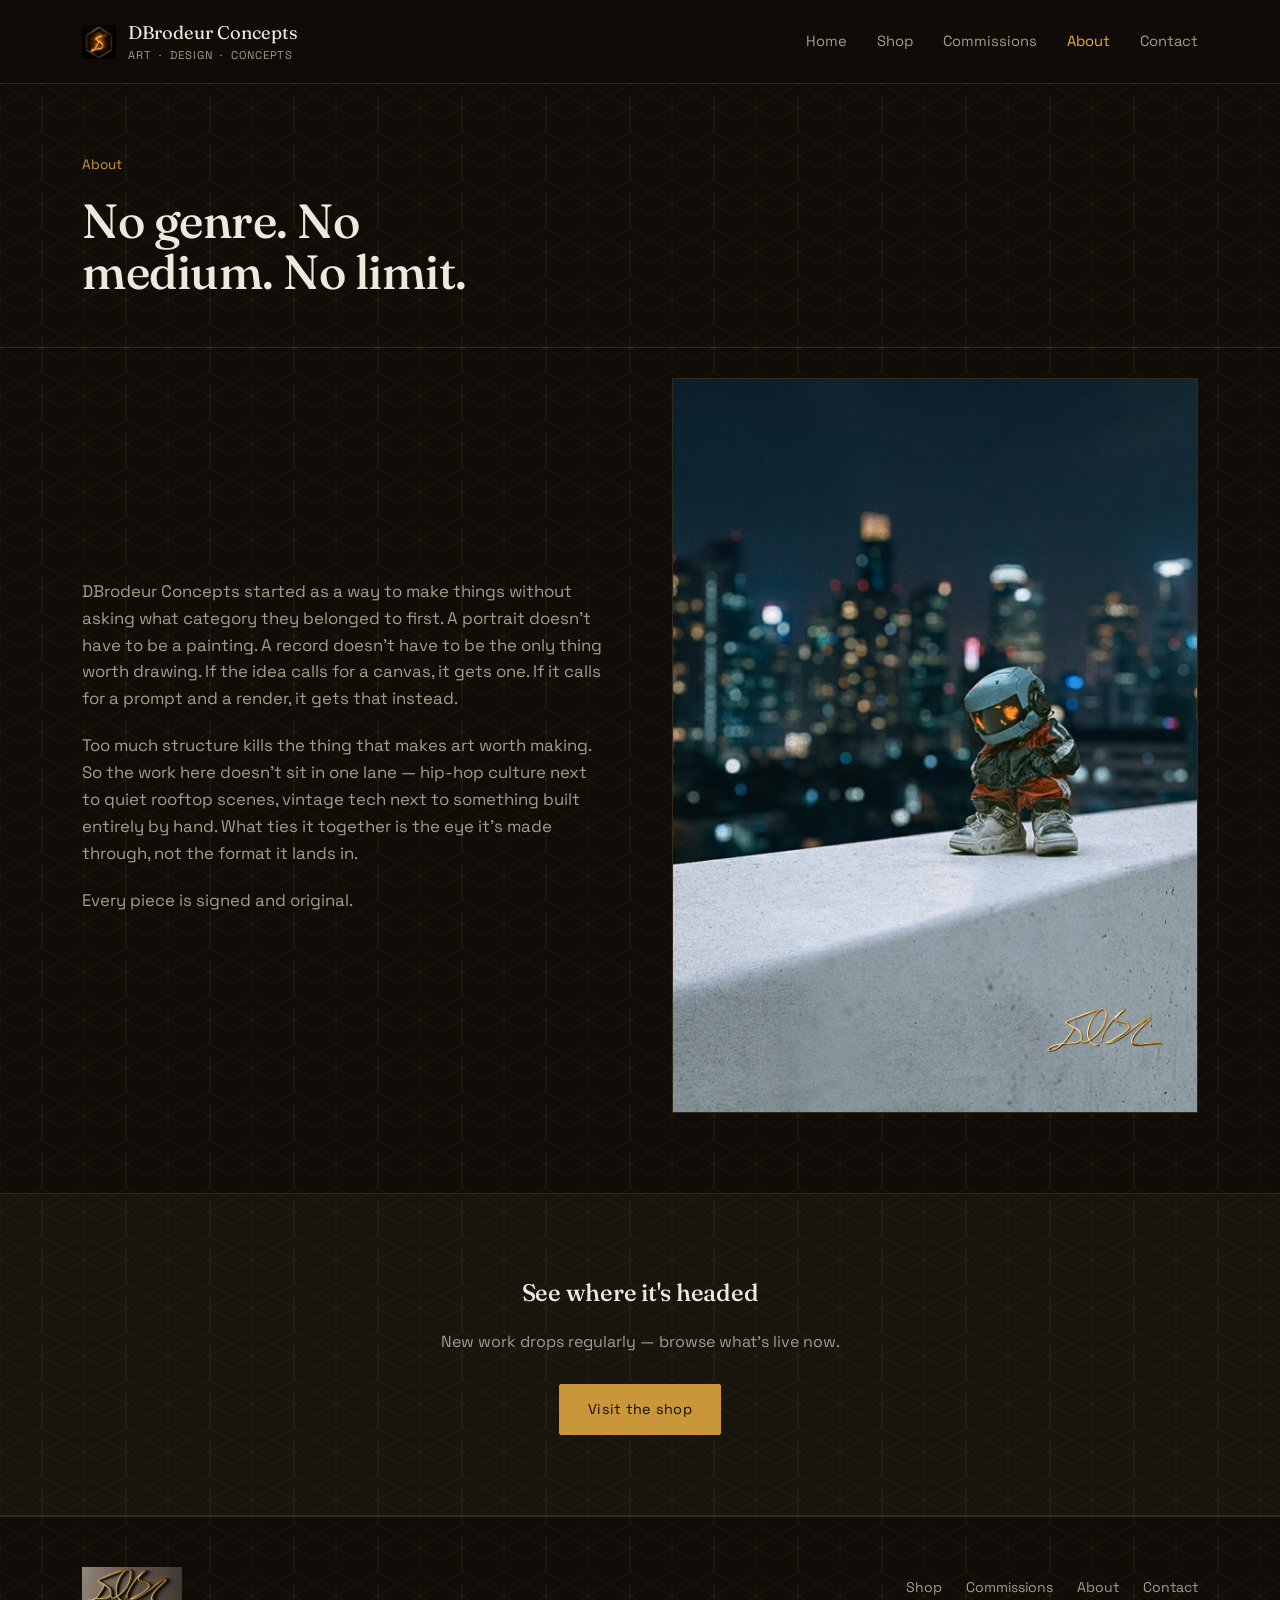
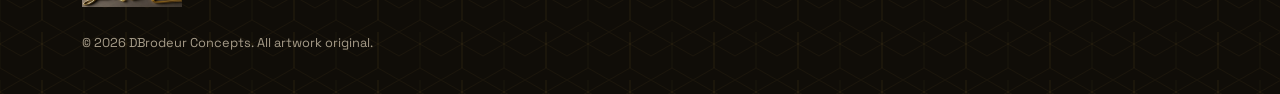
==== about.html @ 9052ab3b "Add files via upload" ====
<!DOCTYPE html>
<html lang="en">
<head>
<meta charset="UTF-8">
<meta name="viewport" content="width=device-width, initial-scale=1.0">
<title>About — DBrodeur Concepts</title>
<link rel="icon" href="images/logo.png">
<link rel="stylesheet" href="style.css">
</head>
<body class="honeycomb-bg">

<header class="site-header">
  <div class="nav-inner">
    <a href="index.html" class="brand-mark">
      <img src="images/logo.png" alt="DBrodeur Concepts logo">
      <div>
        DBrodeur Concepts
        <div class="sub">ART &nbsp;·&nbsp; DESIGN &nbsp;·&nbsp; CONCEPTS</div>
      </div>
    </a>
    <nav class="main-nav">
      <a href="index.html">Home</a>
      <a href="shop.html">Shop</a>
      <a href="commissions.html">Commissions</a>
      <a href="about.html" class="active">About</a>
      <a href="contact.html">Contact</a>
    </nav>
  </div>
</header>

<section class="hero" style="padding: 70px 0 50px;">
  <div class="wrap">
    <div class="kicker">About</div>
    <h1 style="font-size: clamp(2rem, 4vw, 3rem);">No genre. No medium. No limit.</h1>
  </div>
</section>

<section style="padding-top: 30px;">
  <div class="wrap split">
    <div>
      <p style="color: var(--ivory-dim); font-size: 1.05rem;">DBrodeur Concepts started as a way to make things without asking what category they belonged to first. A portrait doesn't have to be a painting. A record doesn't have to be the only thing worth drawing. If the idea calls for a canvas, it gets one. If it calls for a prompt and a render, it gets that instead.</p>
      <p style="color: var(--ivory-dim); font-size: 1.05rem; margin-top:20px;">Too much structure kills the thing that makes art worth making. So the work here doesn't sit in one lane &mdash; hip-hop culture next to quiet rooftop scenes, vintage tech next to something built entirely by hand. What ties it together is the eye it's made through, not the format it lands in.</p>
      <p style="color: var(--ivory-dim); font-size: 1.05rem; margin-top:20px;">Every piece is signed and original.</p>
    </div>
    <div>
      <img src="images/product-nightfall.jpg" alt="Figure in a cyberpunk helmet overlooking a night skyline">
    </div>
  </div>
</section>

<section class="alt">
  <div class="wrap" style="text-align:center;">
    <h2>See where it's headed</h2>
    <p style="color:var(--ivory-dim); margin: 16px auto 30px; max-width: 50ch;">New work drops regularly &mdash; browse what's live now.</p>
    <a href="shop.html" class="btn btn-solid">Visit the shop</a>
  </div>
</section>

<footer>
  <div class="wrap">
    <div class="footer-inner">
      <img src="images/signature.png" alt="DBC signature" class="sig">
      <div class="footer-links">
        <a href="shop.html">Shop</a>
        <a href="commissions.html">Commissions</a>
        <a href="about.html">About</a>
        <a href="contact.html">Contact</a>
      </div>
    </div>
    <div class="footer-note">&copy; 2026 DBrodeur Concepts. All artwork original.</div>
  </div>
</footer>

</body>
</html>
---- style.css ----
/* DBrodeur Concepts — shared styles */

@import url('https://fonts.googleapis.com/css2?family=Fraunces:opsz,wght@9..144,400;9..144,500;9..144,600&family=Space+Grotesk:wght@400;500;600&display=swap');

:root {
  --black: #100D08;
  --charcoal: #18140E;
  --charcoal-2: #211B12;
  --gold: #C9973A;
  --gold-bright: #F0A93F;
  --ivory: #EFE9DD;
  --ivory-dim: #A69C89;
  --line: #33291A;
  --radius: 2px;
}

* { box-sizing: border-box; margin: 0; padding: 0; }

html { scroll-behavior: smooth; }

body {
  background: var(--black);
  color: var(--ivory);
  font-family: 'Space Grotesk', sans-serif;
  font-size: 16px;
  line-height: 1.6;
  -webkit-font-smoothing: antialiased;
}

/* subtle honeycomb texture, used sparingly */
.honeycomb-bg {
  position: relative;
}
.honeycomb-bg::before {
  content: "";
  position: absolute;
  inset: 0;
  background-image: url("data:image/svg+xml,%3Csvg xmlns='http://www.w3.org/2000/svg' width='84' height='48' viewBox='0 0 84 48'%3E%3Cg fill='none' stroke='%23C9973A' stroke-opacity='0.06' stroke-width='1'%3E%3Cpath d='M21 0 L42 12 L42 36 L21 48 L0 36 L0 12 Z'/%3E%3Cpath d='M63 0 L84 12 L84 36 L63 48 L42 36 L42 12 Z'/%3E%3Cpath d='M21 -24 L42 -12 L42 12 L21 24 L0 12 L0 -12 Z'/%3E%3Cpath d='M63 -24 L84 -12 L84 12 L63 24 L42 12 L42 -12 Z'/%3E%3C/g%3E%3C/svg%3E");
  pointer-events: none;
  z-index: 0;
}

h1, h2, h3 {
  font-family: 'Fraunces', serif;
  font-weight: 500;
  letter-spacing: -0.01em;
  color: var(--ivory);
}

a { color: inherit; text-decoration: none; }

img { max-width: 100%; display: block; }

.wrap {
  max-width: 1180px;
  margin: 0 auto;
  padding: 0 32px;
  position: relative;
  z-index: 1;
}

/* Nav */
header.site-header {
  position: sticky;
  top: 0;
  background: rgba(16, 13, 8, 0.92);
  backdrop-filter: blur(8px);
  border-bottom: 1px solid var(--line);
  z-index: 100;
}
.nav-inner {
  max-width: 1180px;
  margin: 0 auto;
  padding: 18px 32px;
  display: flex;
  align-items: center;
  justify-content: space-between;
}
.brand-mark {
  display: flex;
  align-items: center;
  gap: 12px;
  font-family: 'Fraunces', serif;
  font-size: 1.15rem;
  color: var(--ivory);
}
.brand-mark img { height: 34px; width: 34px; }
.brand-mark .sub { color: var(--ivory-dim); font-size: 0.7rem; letter-spacing: 0.08em; font-family: 'Space Grotesk', sans-serif; }
nav.main-nav { display: flex; gap: 30px; font-size: 0.92rem; }
nav.main-nav a { color: var(--ivory-dim); transition: color 0.2s; }
nav.main-nav a:hover, nav.main-nav a.active { color: var(--gold-bright); }

/* Buttons */
.btn {
  display: inline-block;
  padding: 13px 28px;
  border: 1px solid var(--gold);
  color: var(--gold-bright);
  font-family: 'Space Grotesk', sans-serif;
  font-size: 0.9rem;
  letter-spacing: 0.02em;
  border-radius: var(--radius);
  transition: all 0.2s ease;
}
.btn:hover { background: var(--gold); color: var(--black); }
.btn-solid {
  background: var(--gold);
  color: var(--black);
  border: 1px solid var(--gold);
}
.btn-solid:hover { background: var(--gold-bright); border-color: var(--gold-bright); }
.btn-small { padding: 9px 18px; font-size: 0.82rem; }

/* Hero */
.hero {
  padding: 110px 0 90px;
  border-bottom: 1px solid var(--line);
}
.hero .kicker {
  color: var(--gold);
  font-size: 0.85rem;
  margin-bottom: 20px;
}
.hero h1 {
  font-size: clamp(2.4rem, 5vw, 4.2rem);
  max-width: 15ch;
  line-height: 1.05;
}
.hero p.lede {
  margin-top: 26px;
  max-width: 54ch;
  color: var(--ivory-dim);
  font-size: 1.1rem;
}
.hero .actions { margin-top: 38px; display: flex; gap: 16px; }

/* Sections */
section { padding: 80px 0; }
section.alt { background: var(--charcoal); border-top: 1px solid var(--line); border-bottom: 1px solid var(--line); }
.section-head { display: flex; justify-content: space-between; align-items: flex-end; margin-bottom: 44px; gap: 24px; flex-wrap: wrap; }
.section-head h2 { font-size: clamp(1.8rem, 3vw, 2.4rem); }
.section-head p { color: var(--ivory-dim); max-width: 44ch; }

/* Product grid */
.grid {
  display: grid;
  grid-template-columns: repeat(auto-fill, minmax(260px, 1fr));
  gap: 28px;
}
.card {
  background: var(--charcoal-2);
  border: 1px solid var(--line);
  overflow: hidden;
  display: flex;
  flex-direction: column;
}
.card .img-wrap { aspect-ratio: 4/5; overflow: hidden; background: #000; }
.card .img-wrap img { width: 100%; height: 100%; object-fit: cover; transition: transform 0.5s ease; }
.card:hover .img-wrap img { transform: scale(1.04); }
.card .card-body { padding: 20px 22px 24px; display: flex; flex-direction: column; gap: 10px; flex: 1; }
.card h3 { font-size: 1.15rem; font-weight: 500; }
.card .medium { color: var(--ivory-dim); font-size: 0.85rem; }
.card .price-row { margin-top: auto; display: flex; align-items: center; justify-content: space-between; padding-top: 12px; }
.card .price { color: var(--gold-bright); font-size: 1.05rem; }

/* About / split */
.split {
  display: grid;
  grid-template-columns: 1fr 1fr;
  gap: 64px;
  align-items: center;
}
.split img { border: 1px solid var(--line); }
@media (max-width: 800px) {
  .split { grid-template-columns: 1fr; }
}

/* Steps (commissions) */
.steps { display: flex; flex-direction: column; gap: 0; }
.step {
  display: grid;
  grid-template-columns: 60px 1fr;
  gap: 24px;
  padding: 28px 0;
  border-top: 1px solid var(--line);
}
.steps .step:last-child { border-bottom: 1px solid var(--line); }
.step .num { font-family: 'Fraunces', serif; font-size: 1.6rem; color: var(--gold); }
.step h3 { font-size: 1.15rem; margin-bottom: 8px; }
.step p { color: var(--ivory-dim); max-width: 58ch; }

/* Footer */
footer {
  border-top: 1px solid var(--line);
  padding: 50px 0 40px;
}
.footer-inner { display: flex; justify-content: space-between; align-items: center; flex-wrap: wrap; gap: 20px; }
.footer-inner img.sig { height: 40px; opacity: 0.85; }
.footer-links { display: flex; gap: 24px; font-size: 0.88rem; color: var(--ivory-dim); }
.footer-links a:hover { color: var(--gold-bright); }
.footer-note { color: var(--ivory-dim); font-size: 0.8rem; margin-top: 26px; }

/* Contact / forms */
.contact-block { max-width: 560px; }
.field { margin-bottom: 20px; }
.field label { display: block; font-size: 0.85rem; color: var(--ivory-dim); margin-bottom: 8px; }
.field input, .field textarea, .field select {
  width: 100%;
  background: var(--charcoal-2);
  border: 1px solid var(--line);
  color: var(--ivory);
  padding: 12px 14px;
  font-family: 'Space Grotesk', sans-serif;
  font-size: 0.95rem;
  border-radius: var(--radius);
}
.field textarea { min-height: 120px; resize: vertical; }
.field input:focus, .field textarea:focus, .field select:focus {
  outline: 2px solid var(--gold);
  outline-offset: 1px;
}

.small-note { font-size: 0.85rem; color: var(--ivory-dim); }

@media (max-width: 640px) {
  .hero { padding: 80px 0 60px; }
  nav.main-nav { display: none; }
}
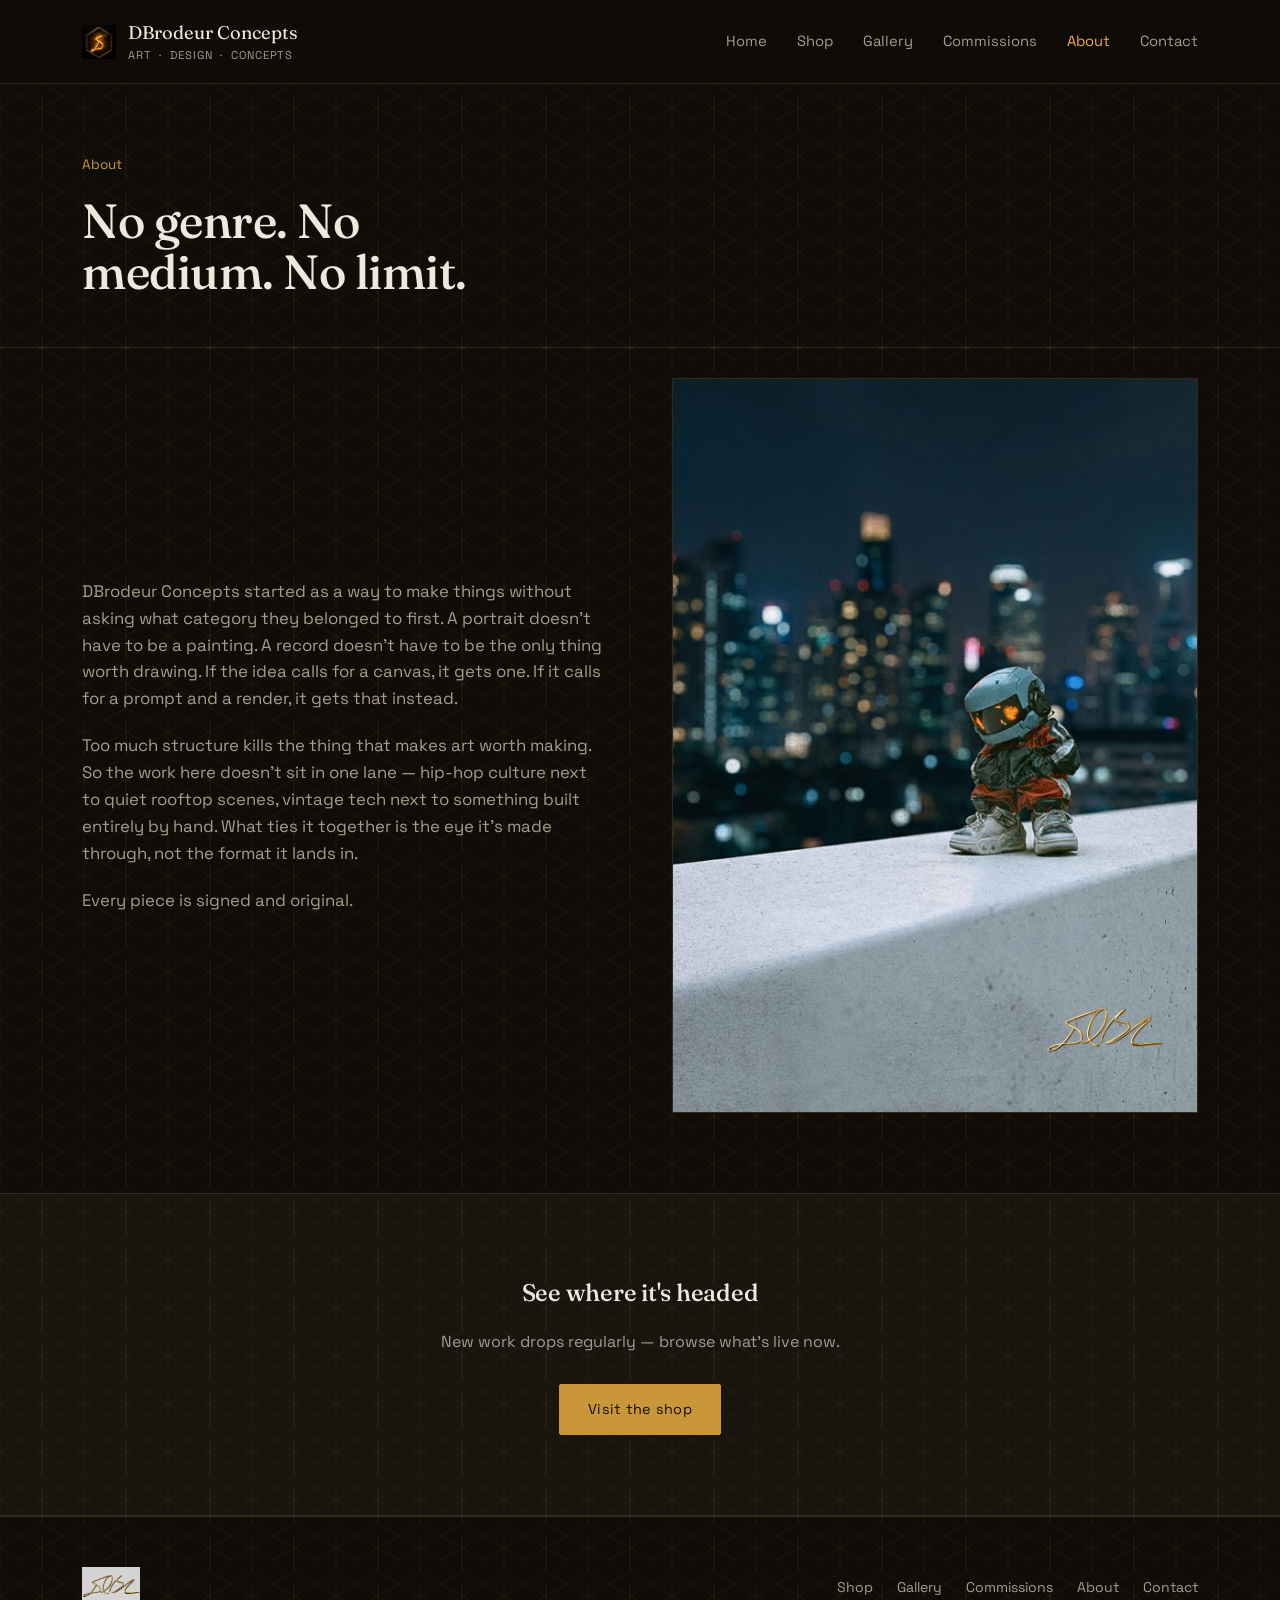
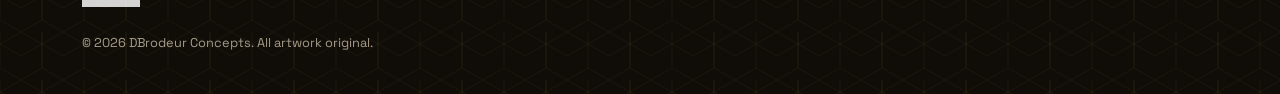
==== commit 6a7f5c95: "Add gallery page, swap footer signature, redo homepage hero/background - Add gallery.html: portfolio" ====
--- a/about.html
+++ b/about.html
@@ -21,6 +21,7 @@
     <nav class="main-nav">
       <a href="index.html">Home</a>
       <a href="shop.html">Shop</a>
+      <a href="gallery.html">Gallery</a>
       <a href="commissions.html">Commissions</a>
       <a href="about.html" class="active">About</a>
       <a href="contact.html">Contact</a>
@@ -59,9 +60,10 @@
 <footer>
   <div class="wrap">
     <div class="footer-inner">
-      <img src="images/signature.png" alt="DBC signature" class="sig">
+      <img src="images/signature-gold.png" alt="DBC signature" class="sig">
       <div class="footer-links">
         <a href="shop.html">Shop</a>
+        <a href="gallery.html">Gallery</a>
         <a href="commissions.html">Commissions</a>
         <a href="about.html">About</a>
         <a href="contact.html">Contact</a>
--- a/style.css
+++ b/style.css
@@ -36,6 +36,22 @@
   position: absolute;
   inset: 0;
   background-image: url("data:image/svg+xml,%3Csvg xmlns='http://www.w3.org/2000/svg' width='84' height='48' viewBox='0 0 84 48'%3E%3Cg fill='none' stroke='%23C9973A' stroke-opacity='0.06' stroke-width='1'%3E%3Cpath d='M21 0 L42 12 L42 36 L21 48 L0 36 L0 12 Z'/%3E%3Cpath d='M63 0 L84 12 L84 36 L63 48 L42 36 L42 12 Z'/%3E%3Cpath d='M21 -24 L42 -12 L42 12 L21 24 L0 12 L0 -12 Z'/%3E%3Cpath d='M63 -24 L84 -12 L84 12 L63 24 L42 12 L42 -12 Z'/%3E%3C/g%3E%3C/svg%3E");
+  pointer-events: none;
+  z-index: 0;
+}
+
+/* full 3D hexagon photo texture, homepage background */
+.hex-bg-photo {
+  position: relative;
+}
+.hex-bg-photo::before {
+  content: "";
+  position: fixed;
+  inset: 0;
+  background-image: url("images/bg-hexagon.jpg");
+  background-size: cover;
+  background-position: center;
+  background-repeat: no-repeat;
   pointer-events: none;
   z-index: 0;
 }
@@ -163,6 +179,22 @@
 .card .price-row { margin-top: auto; display: flex; align-items: center; justify-content: space-between; padding-top: 12px; }
 .card .price { color: var(--gold-bright); font-size: 1.05rem; }
 
+/* Collection tiles (homepage) */
+.collection-grid {
+  display: grid;
+  grid-template-columns: repeat(auto-fill, minmax(260px, 1fr));
+  gap: 28px;
+}
+.collection-tile {
+  display: block;
+  border: 1px solid var(--line);
+  overflow: hidden;
+  aspect-ratio: 4/3;
+  background: #000;
+}
+.collection-tile img { width: 100%; height: 100%; object-fit: cover; transition: transform 0.5s ease; }
+.collection-tile:hover img { transform: scale(1.04); }
+
 /* About / split */
 .split {
   display: grid;
@@ -222,6 +254,16 @@
 
 .small-note { font-size: 0.85rem; color: var(--ivory-dim); }
 
+.tag {
+  display: inline-block;
+  margin-top: auto;
+  padding-top: 12px;
+  color: var(--ivory-dim);
+  font-size: 0.78rem;
+  letter-spacing: 0.04em;
+  text-transform: uppercase;
+}
+
 @media (max-width: 640px) {
   .hero { padding: 80px 0 60px; }
   nav.main-nav { display: none; }
